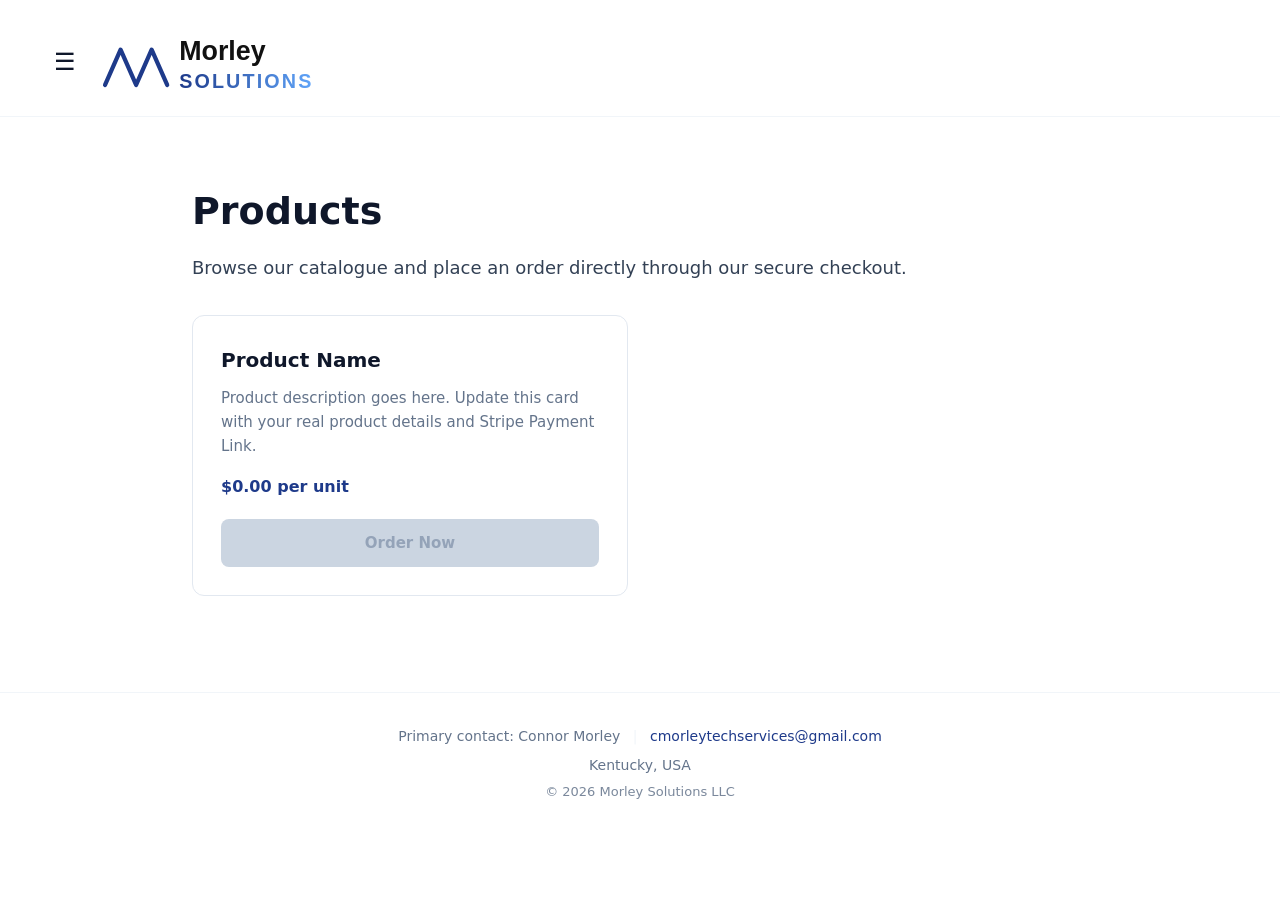
==== products.html @ 11e18e81 "Add products page with placeholder card and nav drawer" ====
<!doctype html>
<html lang="en">
<head>
  <meta charset="utf-8">
  <meta name="viewport" content="width=device-width, initial-scale=1">
  <title>Products — Morley Solutions LLC</title>
  <meta name="description" content="Browse Morley Solutions LLC products and place a secure order.">
  <link rel="icon" type="image/svg+xml" href="assets/favicon.svg">
  <link rel="stylesheet" href="styles.css">
</head>
<body>

  <!-- Nav overlay -->
  <div class="nav-overlay" id="navOverlay" aria-hidden="true"></div>

  <!-- Nav drawer -->
  <nav class="nav-drawer" id="navDrawer" aria-label="Site navigation">
    <p class="nav-drawer__title">Menu</p>
    <ul class="nav-drawer__links">
      <li><a href="index.html">Home</a></li>
      <li><a href="products.html" class="active">Products</a></li>
    </ul>
  </nav>

  <header class="site-header">
    <button class="nav-toggle" id="navToggle" aria-label="Open navigation" aria-expanded="false" aria-controls="navDrawer">&#9776;</button>
    <img class="site-header__logo" src="assets/logo.svg" alt="Morley Solutions LLC">
  </header>

  <div class="products-header">
    <h1>Products</h1>
    <p class="products-header__subtitle">Browse our catalogue and place an order directly through our secure checkout.</p>
  </div>

  <div class="products-grid">

    <!-- PLACEHOLDER CARD — replace with real product when ready -->
    <div class="product-card">
      <h2 class="product-card__name">Product Name</h2>
      <p class="product-card__desc">Product description goes here. Update this card with your real product details and Stripe Payment Link.</p>
      <p class="product-card__price">$0.00 per unit</p>
      <a class="btn-order btn-order--disabled" href="#" aria-disabled="true">Order Now</a>
    </div>
    <!-- END PLACEHOLDER -->

    <!--
      TO ADD A REAL PRODUCT — copy this block and fill in your details:

      <div class="product-card">
        <h2 class="product-card__name">Your Product Name</h2>
        <p class="product-card__desc">2-3 sentence description of the product.</p>
        <p class="product-card__price">$XX.XX per unit</p>
        <a class="btn-order" href="https://buy.stripe.com/YOUR_LINK_HERE" target="_blank" rel="noopener">Order Now</a>
      </div>
    -->

  </div>

  <footer class="site-footer">
    <p class="site-footer__line">
      Primary contact: Connor Morley
      <span class="site-footer__sep">|</span>
      <a href="mailto:cmorleytechservices@gmail.com">cmorleytechservices@gmail.com</a>
    </p>
    <p class="site-footer__location">Kentucky, USA</p>
    <p class="site-footer__fine">&copy; 2026 Morley Solutions LLC</p>
  </footer>

  <script>
    (function () {
      var toggle = document.getElementById('navToggle');
      var overlay = document.getElementById('navOverlay');
      var drawer = document.getElementById('navDrawer');

      function open() {
        document.body.classList.add('nav-open');
        toggle.setAttribute('aria-expanded', 'true');
        toggle.setAttribute('aria-label', 'Close navigation');
      }

      function close() {
        document.body.classList.remove('nav-open');
        toggle.setAttribute('aria-expanded', 'false');
        toggle.setAttribute('aria-label', 'Open navigation');
      }

      toggle.addEventListener('click', function () {
        document.body.classList.contains('nav-open') ? close() : open();
      });

      overlay.addEventListener('click', close);

      document.addEventListener('keydown', function (e) {
        if (e.key === 'Escape') close();
      });
    })();
  </script>
</body>
</html>
---- styles.css ----
/* Morley Solutions LLC — site styles */

:root {
  --color-bg: #ffffff;
  --color-heading: #0f172a;
  --color-body: #334155;
  --color-muted: #64748b;
  --color-rule: #f1f5f9;
  --color-accent: #1e3a8a;
  --max-width: 720px;
}

*,
*::before,
*::after {
  box-sizing: border-box;
}

html {
  -webkit-text-size-adjust: 100%;
}

body {
  margin: 0;
  font-family: -apple-system, BlinkMacSystemFont, "Segoe UI", system-ui, sans-serif;
  font-size: 17px;
  line-height: 1.6;
  color: var(--color-heading);
  background: var(--color-bg);
}

a {
  color: var(--color-accent);
  text-decoration: none;
  font-weight: 500;
}

a:hover,
a:focus-visible {
  text-decoration: underline;
}

/* Header */
.site-header {
  padding: 32px 48px 24px;
  border-bottom: 1px solid var(--color-rule);
  display: flex;
  align-items: center;
  gap: 16px;
}

.site-header__logo {
  display: block;
  width: 240px;
  max-width: 100%;
  height: auto;
}

/* Hero */
.hero {
  max-width: var(--max-width);
  margin: 0 auto;
  padding: 80px 32px 96px;
}

.hero__eyebrow {
  margin: 0 0 16px;
  font-size: 22px;
  font-weight: 700;
  letter-spacing: 3px;
  text-transform: uppercase;
  color: var(--color-accent);
}

.hero__title {
  margin: 0 0 28px;
  font-size: 38px;
  line-height: 1.2;
  font-weight: 700;
  letter-spacing: -0.5px;
  color: var(--color-heading);
}

.hero__body {
  margin: 0 0 20px;
  font-size: 19px;
  color: var(--color-body);
}

.hero__body:last-child {
  margin-bottom: 0;
}

/* Footer */
.site-footer {
  padding: 32px 48px;
  border-top: 1px solid var(--color-rule);
  text-align: center;
  font-size: 14px;
  color: var(--color-muted);
}

.site-footer__line {
  margin: 0 0 6px;
}

.site-footer__location {
  margin: 0 0 6px;
}

.site-footer__fine {
  margin: 0;
  font-size: 13px;
  color: var(--color-muted);
  opacity: 0.85;
}

.site-footer__sep {
  margin: 0 8px;
  color: var(--color-rule);
}

/* Responsive */
@media (max-width: 600px) {
  .site-header {
    padding: 24px 20px 20px;
  }

  .site-header__logo {
    width: 200px;
  }

  .hero {
    padding: 48px 20px 64px;
  }

  .hero__title {
    font-size: 28px;
  }

  .hero__body {
    font-size: 17px;
  }

  .site-footer {
    padding: 24px 20px;
  }
}

/* ── Navigation drawer ─────────────────────────────── */

/* Hamburger button */
.nav-toggle {
  background: none;
  border: none;
  cursor: pointer;
  padding: 4px 6px;
  font-size: 24px;
  line-height: 1;
  color: var(--color-heading);
  flex-shrink: 0;
}

.nav-toggle:focus-visible {
  outline: 2px solid var(--color-accent);
  border-radius: 4px;
}

/* Overlay */
.nav-overlay {
  position: fixed;
  inset: 0;
  background: rgba(0, 0, 0, 0.35);
  opacity: 0;
  pointer-events: none;
  transition: opacity 0.25s ease;
  z-index: 10;
}

body.nav-open .nav-overlay {
  opacity: 1;
  pointer-events: auto;
}

/* Drawer */
.nav-drawer {
  position: fixed;
  top: 0;
  left: 0;
  height: 100%;
  width: 260px;
  background: #ffffff;
  border-right: 1px solid var(--color-rule);
  transform: translateX(-100%);
  visibility: hidden;
  transition: transform 0.25s ease, visibility 0s linear 0.25s;
  z-index: 20;
  display: flex;
  flex-direction: column;
  padding: 32px 24px;
}

body.nav-open .nav-drawer {
  transform: translateX(0);
  visibility: visible;
  transition: transform 0.25s ease, visibility 0s linear 0s;
}

.nav-drawer__title {
  font-size: 12px;
  font-weight: 700;
  letter-spacing: 2px;
  text-transform: uppercase;
  color: var(--color-muted);
  margin: 0 0 24px;
}

.nav-drawer__links {
  list-style: none;
  margin: 0;
  padding: 0;
  display: flex;
  flex-direction: column;
  gap: 4px;
}

.nav-drawer__links a {
  display: block;
  padding: 10px 12px;
  border-radius: 8px;
  font-size: 16px;
  font-weight: 500;
  color: var(--color-heading);
  text-decoration: none;
  transition: background 0.15s;
}

.nav-drawer__links a:hover {
  background: var(--color-rule);
  text-decoration: none;
}

.nav-drawer__links a.active {
  background: #eff6ff;
  color: var(--color-accent);
  font-weight: 700;
}

/* ── Products page ──────────────────────────────────── */

.products-header {
  max-width: 960px;
  margin: 0 auto;
  padding: 64px 32px 32px;
}

.products-header h1 {
  margin: 0 0 12px;
  font-size: 38px;
  font-weight: 700;
  color: var(--color-heading);
}

.products-header__subtitle {
  margin: 0;
  font-size: 18px;
  color: var(--color-body);
}

.products-grid {
  max-width: 960px;
  margin: 0 auto;
  padding: 0 32px 96px;
  display: grid;
  grid-template-columns: repeat(2, 1fr);
  gap: 24px;
}

.product-card {
  border: 1px solid #e2e8f0;
  border-radius: 12px;
  padding: 28px;
  background: #ffffff;
  display: flex;
  flex-direction: column;
}

.product-card__name {
  margin: 0 0 10px;
  font-size: 20px;
  font-weight: 700;
  color: var(--color-heading);
}

.product-card__desc {
  margin: 0 0 16px;
  font-size: 15px;
  color: var(--color-muted);
  flex: 1;
}

.product-card__price {
  margin: 0 0 20px;
  font-size: 16px;
  font-weight: 600;
  color: var(--color-accent);
}

.btn-order {
  display: inline-block;
  background: var(--color-accent);
  color: #ffffff;
  font-size: 15px;
  font-weight: 600;
  padding: 12px 24px;
  border-radius: 8px;
  text-decoration: none;
  text-align: center;
  transition: background 0.15s;
}

.btn-order:hover {
  background: #1e40af;
  text-decoration: none;
  color: #ffffff;
}

.btn-order--disabled {
  background: #cbd5e1;
  color: #94a3b8;
  pointer-events: none;
  cursor: default;
}

/* Products responsive */
@media (max-width: 600px) {
  .products-header {
    padding: 48px 20px 24px;
  }

  .products-header h1 {
    font-size: 30px;
  }

  .products-grid {
    grid-template-columns: 1fr;
    padding: 0 20px 64px;
  }
}
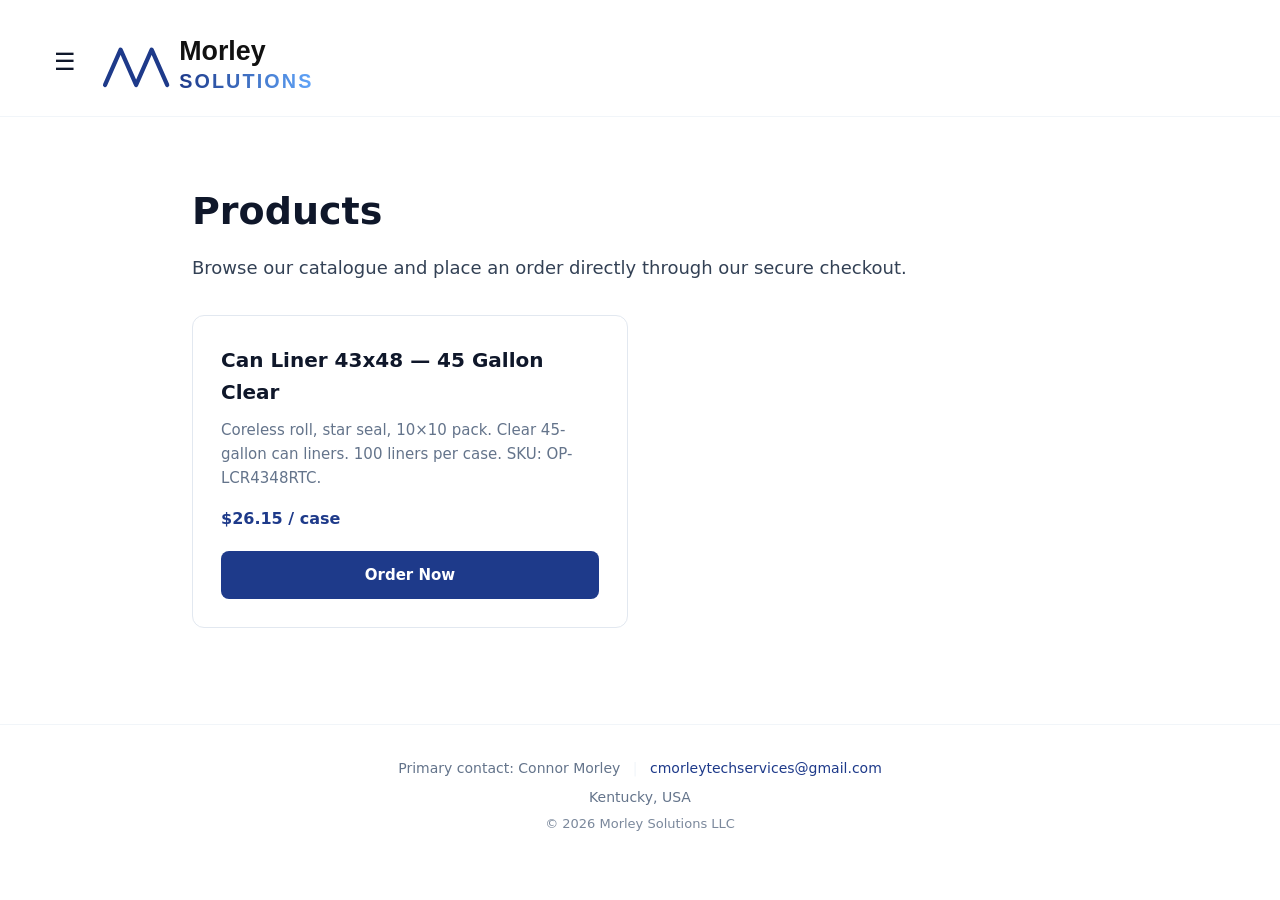
==== commit 6fce8a57: "Add first product: Can Liner 43x48 45gal clear (OP-LCR4348RTC)" ====
--- a/products.html
+++ b/products.html
@@ -10,7 +10,7 @@
 </head>
 <body>
 
-  <!-- Nav overlay -->
+  <!-- Nav overlay (closes drawer on outside click) -->
   <div class="nav-overlay" id="navOverlay" aria-hidden="true"></div>
 
   <!-- Nav drawer -->
@@ -27,21 +27,20 @@
     <img class="site-header__logo" src="assets/logo.svg" alt="Morley Solutions LLC">
   </header>
 
-  <div class="products-header">
+  <main>
+    <div class="products-header">
     <h1>Products</h1>
     <p class="products-header__subtitle">Browse our catalogue and place an order directly through our secure checkout.</p>
   </div>
 
   <div class="products-grid">
 
-    <!-- PLACEHOLDER CARD — replace with real product when ready -->
     <div class="product-card">
-      <h2 class="product-card__name">Product Name</h2>
-      <p class="product-card__desc">Product description goes here. Update this card with your real product details and Stripe Payment Link.</p>
-      <p class="product-card__price">$0.00 per unit</p>
-      <a class="btn-order btn-order--disabled" href="#" aria-disabled="true">Order Now</a>
+      <h2 class="product-card__name">Can Liner 43x48 — 45 Gallon Clear</h2>
+      <p class="product-card__desc">Coreless roll, star seal, 10×10 pack. Clear 45-gallon can liners. 100 liners per case. SKU: OP-LCR4348RTC.</p>
+      <p class="product-card__price">$26.15 / case</p>
+      <a class="btn-order" href="https://buy.stripe.com/00wfZa2bMeyc1pO2bwbV600" target="_blank" rel="noopener">Order Now</a>
     </div>
-    <!-- END PLACEHOLDER -->
 
     <!--
       TO ADD A REAL PRODUCT — copy this block and fill in your details:
@@ -55,6 +54,7 @@
     -->
 
   </div>
+  </main>
 
   <footer class="site-footer">
     <p class="site-footer__line">
@@ -70,7 +70,6 @@
     (function () {
       var toggle = document.getElementById('navToggle');
       var overlay = document.getElementById('navOverlay');
-      var drawer = document.getElementById('navDrawer');
 
       function open() {
         document.body.classList.add('nav-open');
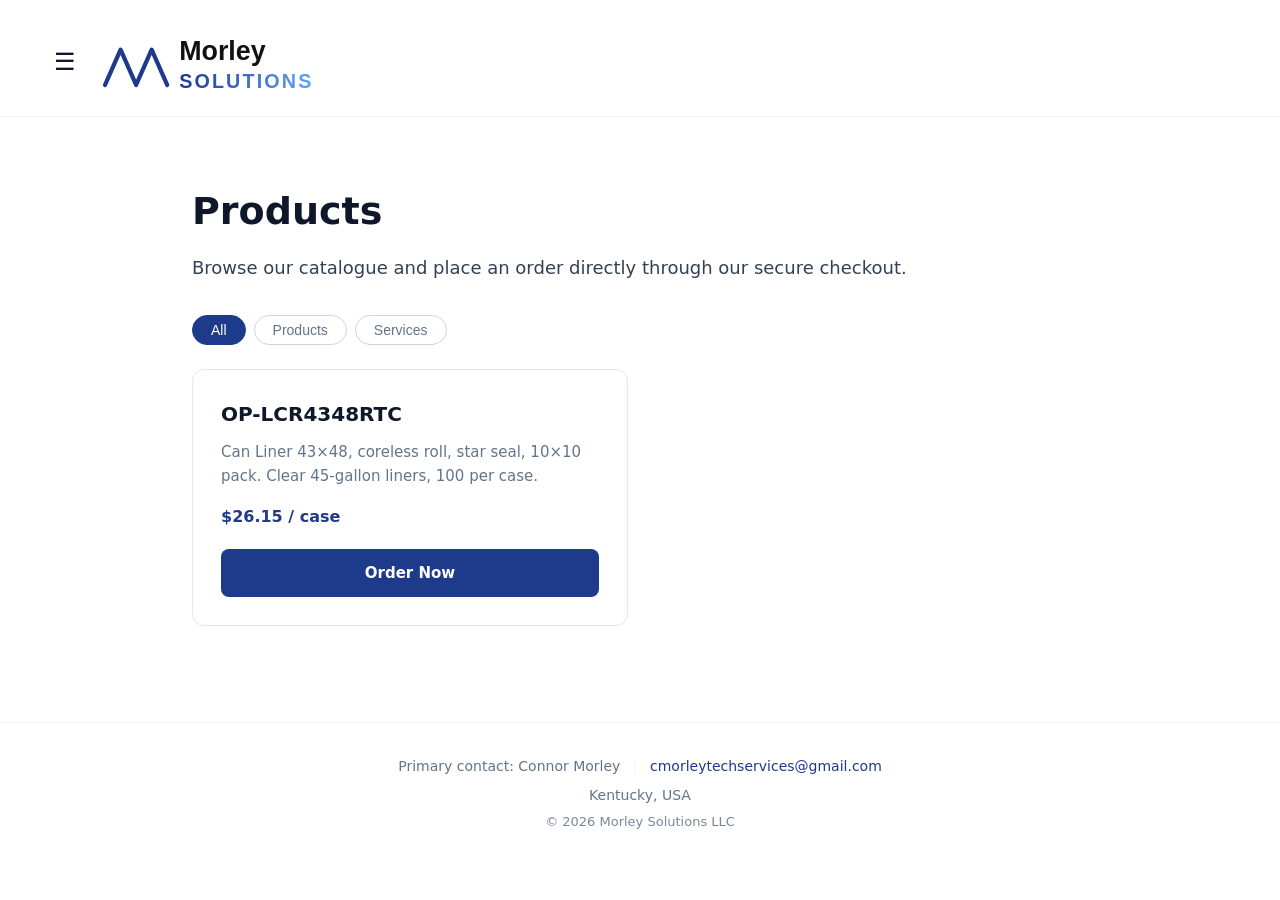
==== commit 5c518685: "Add filter tabs, update card to SKU name format, add data-category" ====
--- a/products.html
+++ b/products.html
@@ -33,22 +33,29 @@
     <p class="products-header__subtitle">Browse our catalogue and place an order directly through our secure checkout.</p>
   </div>
 
+  <div class="filter-tabs" role="group" aria-label="Filter by category">
+    <button class="filter-tab active" data-filter="all">All</button>
+    <button class="filter-tab" data-filter="product">Products</button>
+    <button class="filter-tab" data-filter="service">Services</button>
+  </div>
+
   <div class="products-grid">
 
-    <div class="product-card">
-      <h2 class="product-card__name">Can Liner 43x48 — 45 Gallon Clear</h2>
-      <p class="product-card__desc">Coreless roll, star seal, 10×10 pack. Clear 45-gallon can liners. 100 liners per case. SKU: OP-LCR4348RTC.</p>
+    <div class="product-card" data-category="product">
+      <h2 class="product-card__name">OP-LCR4348RTC</h2>
+      <p class="product-card__desc">Can Liner 43×48, coreless roll, star seal, 10×10 pack. Clear 45-gallon liners, 100 per case.</p>
       <p class="product-card__price">$26.15 / case</p>
       <a class="btn-order" href="https://buy.stripe.com/00wfZa2bMeyc1pO2bwbV600" target="_blank" rel="noopener">Order Now</a>
     </div>
 
     <!--
-      TO ADD A REAL PRODUCT — copy this block and fill in your details:
+      TO ADD A PRODUCT OR SERVICE — copy this block and fill in your details:
+      Set data-category="product" or data-category="service" on the card div.
 
-      <div class="product-card">
-        <h2 class="product-card__name">Your Product Name</h2>
-        <p class="product-card__desc">2-3 sentence description of the product.</p>
-        <p class="product-card__price">$XX.XX per unit</p>
+      <div class="product-card" data-category="product">
+        <h2 class="product-card__name">SKU-OR-CODE-HERE</h2>
+        <p class="product-card__desc">Description here. No SKU needed — it is in the name above.</p>
+        <p class="product-card__price">$XX.XX / unit</p>
         <a class="btn-order" href="https://buy.stripe.com/YOUR_LINK_HERE" target="_blank" rel="noopener">Order Now</a>
       </div>
     -->
@@ -94,5 +101,28 @@
       });
     })();
   </script>
+  <script>
+    (function () {
+      var tabs = document.querySelectorAll('.filter-tab');
+      var cards = document.querySelectorAll('.product-card');
+
+      tabs.forEach(function (tab) {
+        tab.addEventListener('click', function () {
+          var filter = tab.getAttribute('data-filter');
+
+          tabs.forEach(function (t) { t.classList.remove('active'); });
+          tab.classList.add('active');
+
+          cards.forEach(function (card) {
+            if (filter === 'all' || card.getAttribute('data-category') === filter) {
+              card.style.display = '';
+            } else {
+              card.style.display = 'none';
+            }
+          });
+        });
+      });
+    })();
+  </script>
 </body>
 </html>
--- a/styles.css
+++ b/styles.css
@@ -347,3 +347,42 @@
     padding: 0 20px 64px;
   }
 }
+
+/* ── Filter tabs ────────────────────────────────────── */
+
+.filter-tabs {
+  max-width: 960px;
+  margin: 0 auto;
+  padding: 0 32px 24px;
+  display: flex;
+  gap: 8px;
+}
+
+.filter-tab {
+  background: none;
+  border: 1px solid #cbd5e1;
+  border-radius: 20px;
+  padding: 6px 18px;
+  font-size: 14px;
+  font-weight: 500;
+  color: var(--color-muted);
+  cursor: pointer;
+  transition: background 0.15s, color 0.15s, border-color 0.15s;
+}
+
+.filter-tab:hover {
+  border-color: var(--color-accent);
+  color: var(--color-accent);
+}
+
+.filter-tab.active {
+  background: var(--color-accent);
+  border-color: var(--color-accent);
+  color: #ffffff;
+}
+
+@media (max-width: 600px) {
+  .filter-tabs {
+    padding: 0 20px 20px;
+  }
+}
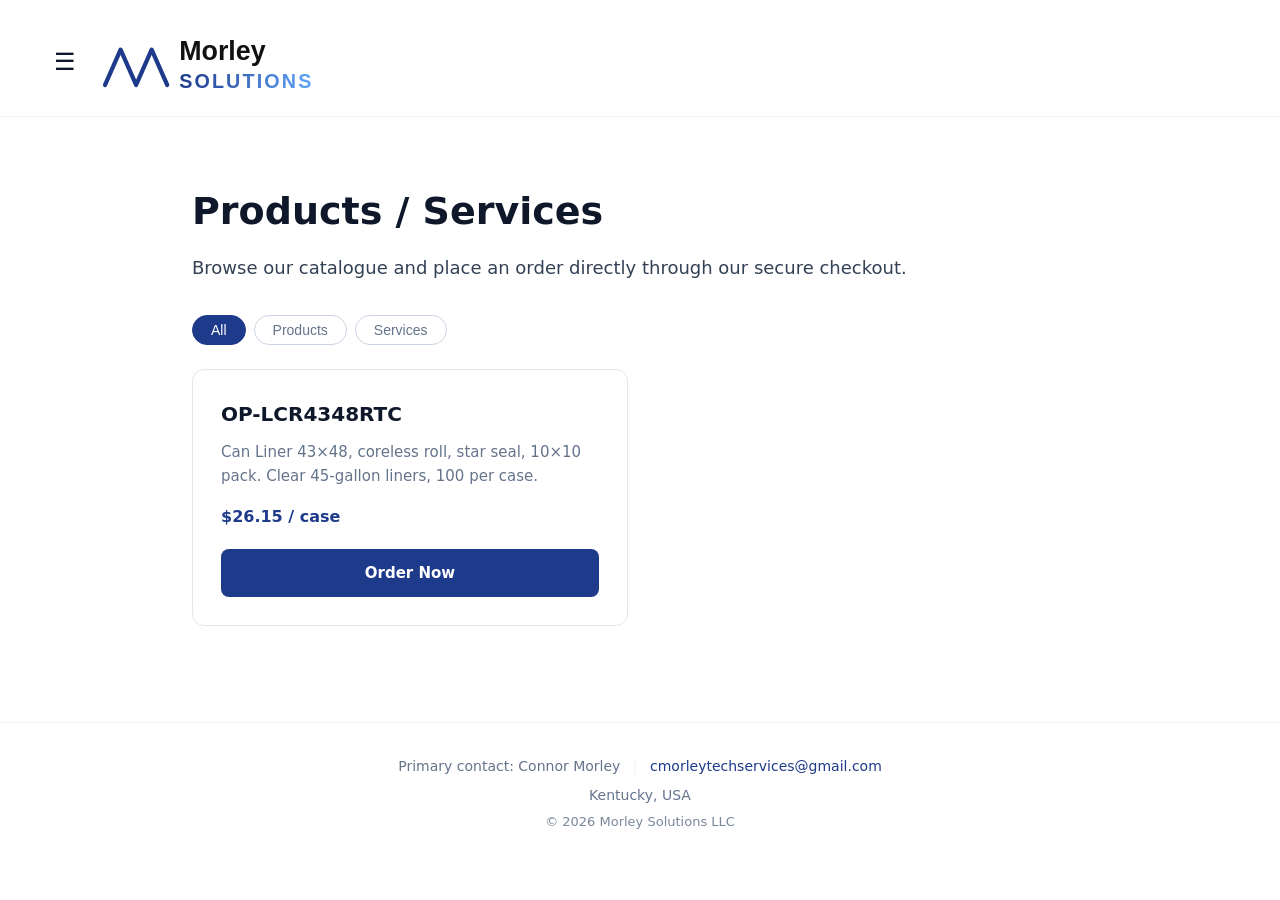
==== commit 96af82cc: "Update page heading to Products / Services" ====
--- a/products.html
+++ b/products.html
@@ -18,7 +18,7 @@
     <p class="nav-drawer__title">Menu</p>
     <ul class="nav-drawer__links">
       <li><a href="index.html">Home</a></li>
-      <li><a href="products.html" class="active">Products</a></li>
+      <li><a href="products.html" class="active">Products / Services</a></li>
     </ul>
   </nav>
 
@@ -29,7 +29,7 @@
 
   <main>
     <div class="products-header">
-    <h1>Products</h1>
+    <h1>Products / Services</h1>
     <p class="products-header__subtitle">Browse our catalogue and place an order directly through our secure checkout.</p>
   </div>
 
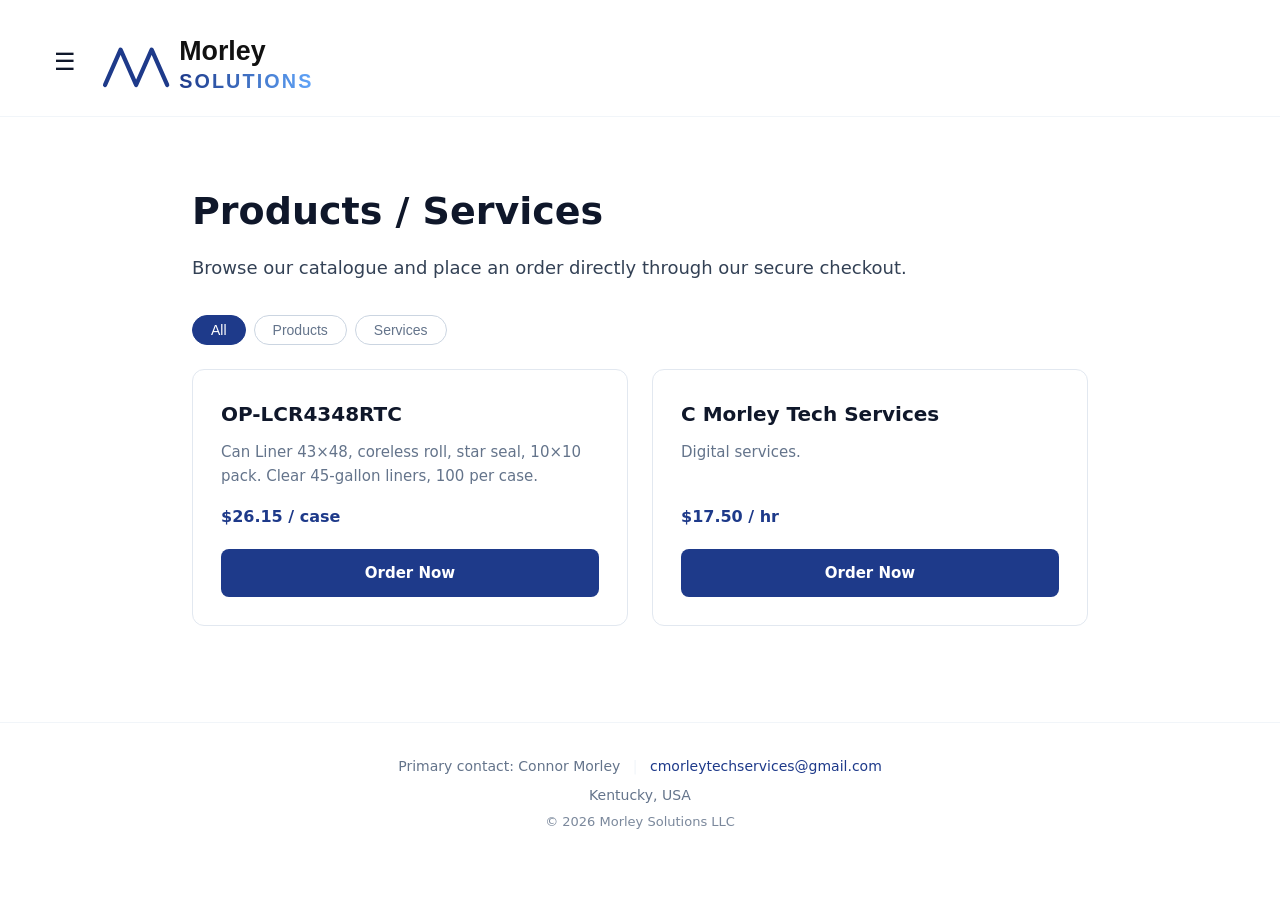
==== commit cdb2183a: "Add service card: C Morley Tech Services" ====
--- a/products.html
+++ b/products.html
@@ -46,6 +46,13 @@
       <p class="product-card__desc">Can Liner 43×48, coreless roll, star seal, 10×10 pack. Clear 45-gallon liners, 100 per case.</p>
       <p class="product-card__price">$26.15 / case</p>
       <a class="btn-order" href="https://buy.stripe.com/00wfZa2bMeyc1pO2bwbV600" target="_blank" rel="noopener">Order Now</a>
+    </div>
+
+    <div class="product-card" data-category="service">
+      <h2 class="product-card__name">C Morley Tech Services</h2>
+      <p class="product-card__desc">Digital services.</p>
+      <p class="product-card__price">$17.50 / hr</p>
+      <a class="btn-order" href="https://buy.stripe.com/5kQ9AM6s22Pu5G46rMbV601" target="_blank" rel="noopener">Order Now</a>
     </div>
 
     <!--
